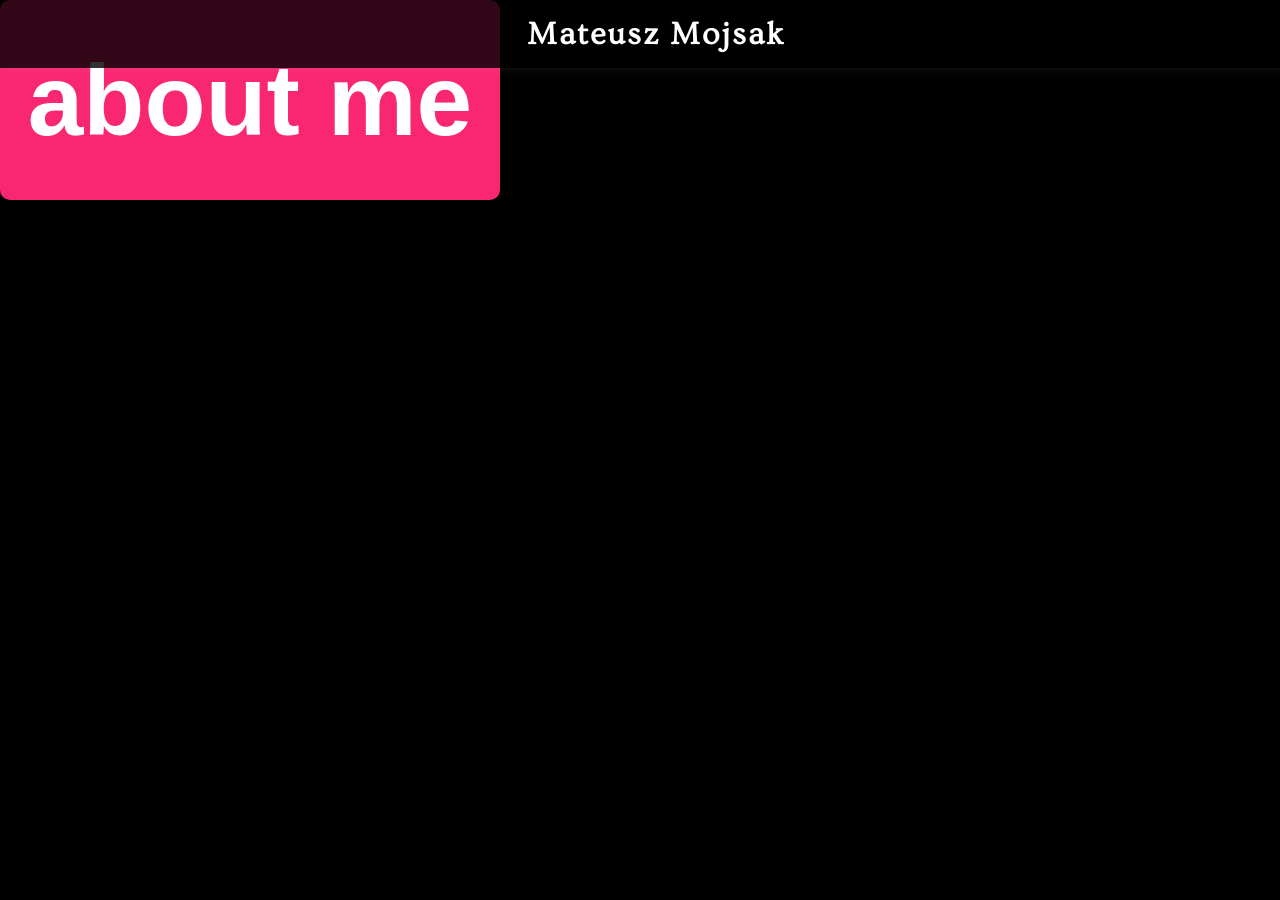
==== index.html @ e411eb3e "include dependencies" ====
<!DOCTYPE html>
<html lang="en">
<head>
  <meta charset="UTF-8" />
  <meta name="viewport" content="width=device-width, initial-scale=1.0" />
  <title>Mateusz Mojsak</title>

  <link rel="preconnect" href="https://fonts.googleapis.com">
  <link rel="preconnect" href="https://fonts.gstatic.com" crossorigin>
  <link href="https://fonts.googleapis.com/css2?family=Ovo&display=swap" rel="stylesheet">
 
  <link rel="stylesheet" href="css/style.css" />
</head>
<body>
  <header>
    <h1>Mateusz Mojsak</h1>
  </header>

  <main id="blocks-container">
    <!-- Blocks will be added here dynamically -->
  </main>

  <script src="js/matter.min.js"></script>
  <script src="js/main.js"></script>
</body>
</html>
---- css/style.css ----
/* === Global styles === */
html, body {
  margin: 0;
  padding: 0;
  height: 100%;
  background-color: #000000;
  color: #ffffff;
  font-family: 'Ovo', serif;
  overflow: hidden;
}

/* === Header === */
header {
  position: fixed;
  top: 0;
  width: 100%;
  background: rgba(0, 0, 0, 0.8);
  display: flex;
  justify-content: center;
  align-items: center;
  padding: 1rem;
  z-index: 10;
  box-shadow: 0 0 10px rgba(255,255,255,0.1);
}

h1 {
  margin: 0;
  font-weight: bold;
  font-size: 2rem;
  letter-spacing: 2px;
  color: #ffffff;
}

#blocks-container {
  position: relative;
  width: 100vw;
  height: 100vh;
  overflow: hidden;
}

/* === Falling Blocks === */
.block {
  position: absolute;
  display: flex;
  align-items: center;
  justify-content: center;
  font-size: 1.5rem;
  font-weight: bold;
  color: #ffffff;
  text-align: center;
  border-radius: 10px;
  cursor: pointer;
  transition: box-shadow 0.2s;
  user-select: none;
  transform-origin: center;
}

.block:hover {
  box-shadow: 0 0 20px rgba(255,255,255,0.3);
}
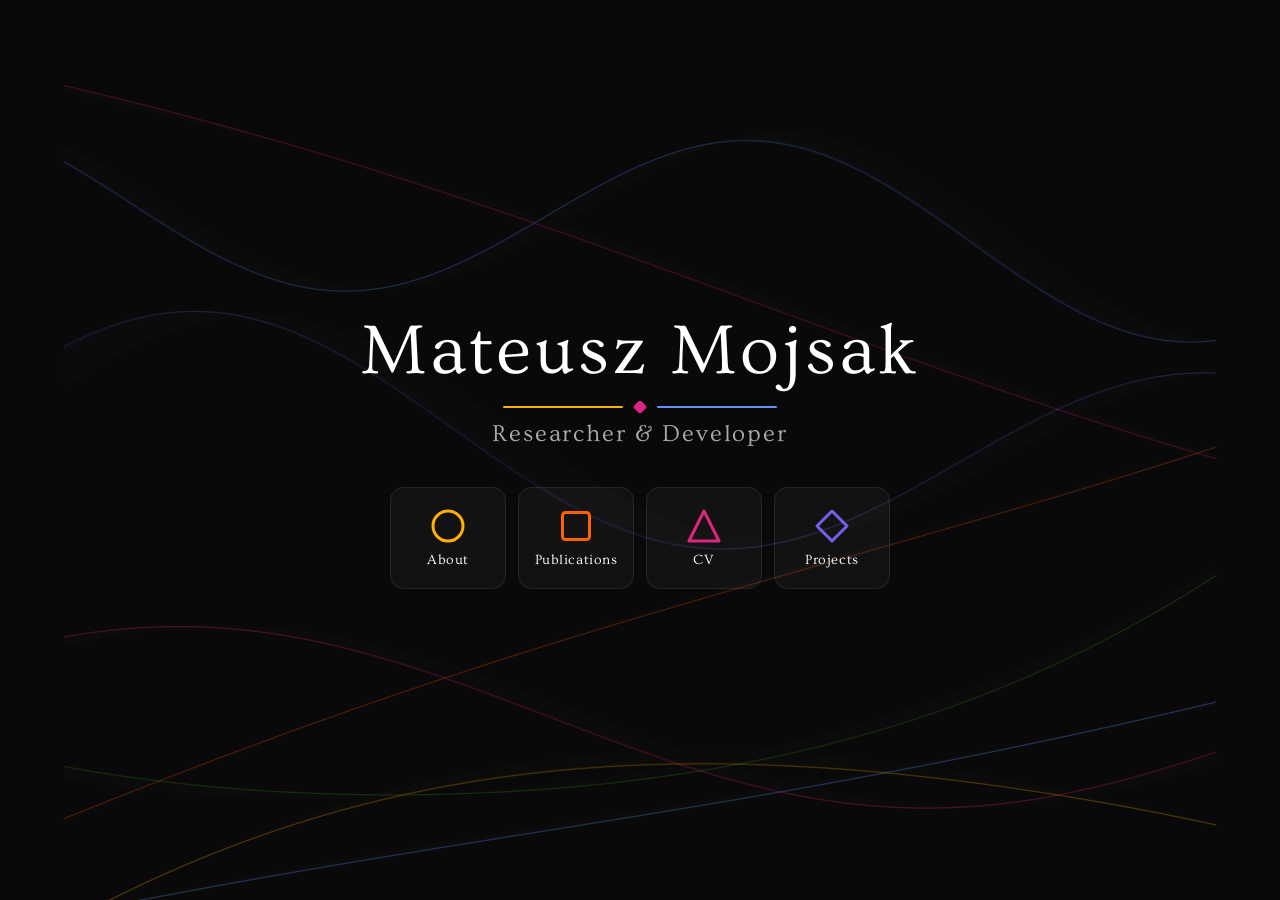
==== commit 4436e83b: "change main page" ====
--- a/index.html
+++ b/index.html
@@ -8,20 +8,54 @@
   <link rel="preconnect" href="https://fonts.googleapis.com">
   <link rel="preconnect" href="https://fonts.gstatic.com" crossorigin>
   <link href="https://fonts.googleapis.com/css2?family=Ovo&display=swap" rel="stylesheet">
- 
+
   <link rel="stylesheet" href="css/style.css" />
 </head>
 <body>
-  <header>
-    <h1>Mateusz Mojsak</h1>
-  </header>
+  <!-- Canvas for animated dispersion-curve background -->
+  <canvas id="bg-canvas" aria-hidden="true"></canvas>
 
-  <main id="blocks-container">
-    <!-- Blocks will be added here dynamically -->
+  <main class="hero">
+    <div class="hero-content">
+      <h1 class="name">Mateusz Mojsak</h1>
+
+      <div class="divider" role="presentation">
+        <span class="divider-line" style="--divider-color: #ffb000;"></span>
+        <span class="divider-diamond" style="--divider-color: #dc267f;"></span>
+        <span class="divider-line" style="--divider-color: #648fff;"></span>
+      </div>
+
+      <p class="tagline">Researcher & Developer</p>
+
+      <nav class="nav-grid" aria-label="Main navigation">
+        <a href="#" class="nav-card" style="--card-color: #ffb000;">
+          <svg class="nav-icon" viewBox="0 0 24 24" fill="none" stroke="currentColor" stroke-width="2" stroke-linecap="round" stroke-linejoin="round" aria-hidden="true">
+            <circle cx="12" cy="12" r="10"/>
+          </svg>
+          <span class="nav-label">About</span>
+        </a>
+        <a href="#" class="nav-card" style="--card-color: #fe6100;">
+          <svg class="nav-icon" viewBox="0 0 24 24" fill="none" stroke="currentColor" stroke-width="2" stroke-linecap="round" stroke-linejoin="round" aria-hidden="true">
+            <rect x="3" y="3" width="18" height="18" rx="2"/>
+          </svg>
+          <span class="nav-label">Publications</span>
+        </a>
+        <a href="#" class="nav-card" style="--card-color: #dc267f;">
+          <svg class="nav-icon" viewBox="0 0 24 24" fill="none" stroke="currentColor" stroke-width="2" stroke-linecap="round" stroke-linejoin="round" aria-hidden="true">
+            <polygon points="12,2 22,22 2,22"/>
+          </svg>
+          <span class="nav-label">CV</span>
+        </a>
+        <a href="#" class="nav-card" style="--card-color: #785ef0;">
+          <svg class="nav-icon" viewBox="0 0 24 24" fill="none" stroke="currentColor" stroke-width="2" stroke-linecap="round" stroke-linejoin="round" aria-hidden="true">
+            <polygon points="12,2 22,12 12,22 2,12"/>
+          </svg>
+          <span class="nav-label">Projects</span>
+        </a>
+      </nav>
+    </div>
   </main>
 
-  <script src="js/matter.min.js"></script>
   <script src="js/main.js"></script>
 </body>
-</html>
-
+</html>
--- a/css/style.css
+++ b/css/style.css
@@ -1,60 +1,198 @@
-/* === Global styles === */
-html, body {
+/* ================================================
+   Global Reset & Base
+   ================================================ */
+*,
+*::before,
+*::after {
+  box-sizing: border-box;
   margin: 0;
   padding: 0;
+}
+
+html, body {
   height: 100%;
-  background-color: #000000;
+  background: #0a0a0a;
   color: #ffffff;
   font-family: 'Ovo', serif;
   overflow: hidden;
+  -webkit-font-smoothing: antialiased;
+  -moz-osx-font-smoothing: grayscale;
 }
 
-/* === Header === */
-header {
+/* ================================================
+   Background Canvas (dispersion curves)
+   ================================================ */
+#bg-canvas {
   position: fixed;
-  top: 0;
+  inset: 0;
   width: 100%;
-  background: rgba(0, 0, 0, 0.8);
-  display: flex;
-  justify-content: center;
-  align-items: center;
-  padding: 1rem;
-  z-index: 10;
-  box-shadow: 0 0 10px rgba(255,255,255,0.1);
+  height: 100%;
+  display: block;
+  pointer-events: none;
+  z-index: 0;
 }
 
-h1 {
-  margin: 0;
-  font-weight: bold;
-  font-size: 2rem;
-  letter-spacing: 2px;
-  color: #ffffff;
+/* ================================================
+   Hero Layout
+   ================================================ */
+.hero {
+  position: relative;
+  z-index: 1;
+  display: flex;
+  align-items: center;
+  justify-content: center;
+  min-height: 100vh;
+  padding: 1.5rem;
 }
 
-#blocks-container {
+.hero-content {
+  text-align: center;
+  max-width: 640px;
+  width: 100%;
+}
+
+/* ================================================
+   Name (Title)
+   ================================================ */
+.name {
+  font-size: clamp(2rem, 6vw, 4.5rem);
+  font-weight: 400;
+  letter-spacing: 0.04em;
+  color: #ffffff;
+  line-height: 1.15;
+  margin-bottom: 0.5rem;
+}
+
+/* ================================================
+   Divider (coloured line + diamond)
+   ================================================ */
+.divider {
+  display: flex;
+  align-items: center;
+  justify-content: center;
+  gap: 0.75rem;
+  margin-bottom: 0.5rem;
+}
+
+.divider-line {
+  display: block;
+  width: clamp(40px, 10vw, 120px);
+  height: 2px;
+  background: var(--divider-color, #ffffff);
+  border-radius: 1px;
+}
+
+.divider-diamond {
+  display: block;
+  width: 10px;
+  height: 10px;
+  background: var(--divider-color, #ffffff);
+  transform: rotate(45deg);
+  border-radius: 2px;
+  flex-shrink: 0;
+}
+
+/* ================================================
+   Tagline
+   ================================================ */
+.tagline {
+  font-size: clamp(1rem, 2.5vw, 1.5rem);
+  color: rgba(255, 255, 255, 0.65);
+  letter-spacing: 0.08em;
+  margin-bottom: 2.5rem;
+}
+
+/* ================================================
+   Navigation Grid
+   ================================================ */
+.nav-grid {
+  display: grid;
+  grid-template-columns: repeat(4, 1fr);
+  gap: 0.75rem;
+  width: 100%;
+  max-width: 500px;
+  margin: 0 auto;
+}
+
+.nav-card {
+  display: flex;
+  flex-direction: column;
+  align-items: center;
+  justify-content: center;
+  gap: 0.5rem;
+  padding: 1.25rem 0.5rem;
+  border-radius: 14px;
+  background: rgba(255, 255, 255, 0.04);
+  border: 1px solid rgba(255, 255, 255, 0.08);
+  text-decoration: none;
+  color: #ffffff;
+  transition:
+    background 0.25s ease,
+    border-color 0.25s ease,
+    transform 0.2s ease,
+    box-shadow 0.25s ease;
+  cursor: pointer;
   position: relative;
-  width: 100vw;
-  height: 100vh;
   overflow: hidden;
 }
 
-/* === Falling Blocks === */
-.block {
+/* Hover glow accent matching card colour */
+.nav-card::before {
+  content: '';
   position: absolute;
-  display: flex;
-  align-items: center;
-  justify-content: center;
-  font-size: 1.5rem;
-  font-weight: bold;
-  color: #ffffff;
-  text-align: center;
-  border-radius: 10px;
-  cursor: pointer;
-  transition: box-shadow 0.2s;
-  user-select: none;
-  transform-origin: center;
+  inset: 0;
+  border-radius: 14px;
+  background: var(--card-color, #ffffff);
+  opacity: 0;
+  transition: opacity 0.3s ease;
 }
 
-.block:hover {
-  box-shadow: 0 0 20px rgba(255,255,255,0.3);
+.nav-card:hover::before {
+  opacity: 0.08;
+}
+
+.nav-card:hover {
+  border-color: var(--card-color, #ffffff);
+  transform: translateY(-4px);
+  box-shadow: 0 8px 32px rgba(0, 0, 0, 0.5);
+}
+
+.nav-card:active {
+  transform: translateY(-1px);
+}
+
+.nav-icon {
+  width: clamp(28px, 5vw, 36px);
+  height: clamp(28px, 5vw, 36px);
+  color: var(--card-color, #ffffff);
+  position: relative;
+  z-index: 1;
+}
+
+.nav-label {
+  font-family: 'Ovo', serif;
+  font-size: clamp(0.7rem, 1.6vw, 0.9rem);
+  letter-spacing: 0.04em;
+  position: relative;
+  z-index: 1;
+  white-space: nowrap;
+}
+
+/* ================================================
+   Responsive: Tablet & Small Screens
+   ================================================ */
+@media (max-width: 480px) {
+  .nav-grid {
+    grid-template-columns: repeat(2, 1fr);
+    max-width: 320px;
+    gap: 0.6rem;
+  }
+
+  .nav-card {
+    padding: 1rem 0.5rem;
+  }
+
+  .hero {
+    padding: 1rem;
+  }
 }
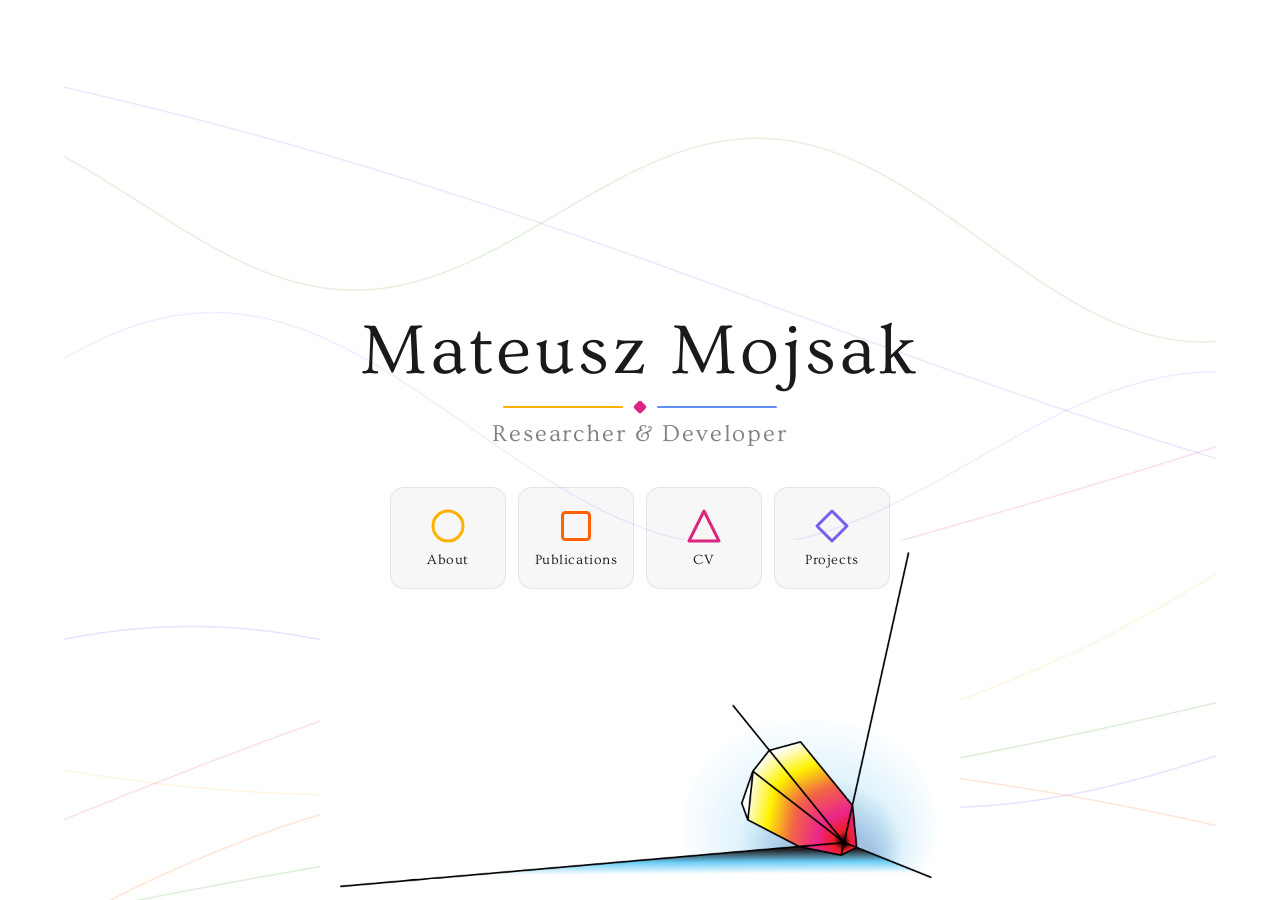
==== commit 54247cfa: "add crystal" ====
--- a/index.html
+++ b/index.html
@@ -14,6 +14,9 @@
 <body>
   <!-- Canvas for animated dispersion-curve background -->
   <canvas id="bg-canvas" aria-hidden="true"></canvas>
+
+  <!-- Crystal illustration at the bottom -->
+  <img src="img/crystal.png" alt="" aria-hidden="true" class="bg-crystal" />
 
   <main class="hero">
     <div class="hero-content">
--- a/css/style.css
+++ b/css/style.css
@@ -11,8 +11,8 @@
 
 html, body {
   height: 100%;
-  background: #0a0a0a;
-  color: #ffffff;
+  background: #ffffff;
+  color: #1a1a1a;
   font-family: 'Ovo', serif;
   overflow: hidden;
   -webkit-font-smoothing: antialiased;
@@ -33,11 +33,29 @@
 }
 
 /* ================================================
+   Crystal illustration (full-width, bottom)
+   ================================================ */
+.bg-crystal {
+  position: fixed;
+  bottom: 0;
+  left: 0;
+  width: 100%;
+  height: auto;
+  display: block;
+  pointer-events: none;
+  z-index: 1;
+  object-fit: contain;
+  object-position: bottom center;
+  /* Ensure it doesn't stretch taller than ~40% of viewport on large screens */
+  max-height: 40vh;
+}
+
+/* ================================================
    Hero Layout
    ================================================ */
 .hero {
   position: relative;
-  z-index: 1;
+  z-index: 2;
   display: flex;
   align-items: center;
   justify-content: center;
@@ -58,7 +76,7 @@
   font-size: clamp(2rem, 6vw, 4.5rem);
   font-weight: 400;
   letter-spacing: 0.04em;
-  color: #ffffff;
+  color: #1a1a1a;
   line-height: 1.15;
   margin-bottom: 0.5rem;
 }
@@ -78,7 +96,7 @@
   display: block;
   width: clamp(40px, 10vw, 120px);
   height: 2px;
-  background: var(--divider-color, #ffffff);
+  background: var(--divider-color, #1a1a1a);
   border-radius: 1px;
 }
 
@@ -86,7 +104,7 @@
   display: block;
   width: 10px;
   height: 10px;
-  background: var(--divider-color, #ffffff);
+  background: var(--divider-color, #1a1a1a);
   transform: rotate(45deg);
   border-radius: 2px;
   flex-shrink: 0;
@@ -97,7 +115,7 @@
    ================================================ */
 .tagline {
   font-size: clamp(1rem, 2.5vw, 1.5rem);
-  color: rgba(255, 255, 255, 0.65);
+  color: rgba(26, 26, 26, 0.55);
   letter-spacing: 0.08em;
   margin-bottom: 2.5rem;
 }
@@ -122,10 +140,10 @@
   gap: 0.5rem;
   padding: 1.25rem 0.5rem;
   border-radius: 14px;
-  background: rgba(255, 255, 255, 0.04);
-  border: 1px solid rgba(255, 255, 255, 0.08);
+  background: rgba(0, 0, 0, 0.03);
+  border: 1px solid rgba(0, 0, 0, 0.08);
   text-decoration: none;
-  color: #ffffff;
+  color: #1a1a1a;
   transition:
     background 0.25s ease,
     border-color 0.25s ease,
@@ -142,7 +160,7 @@
   position: absolute;
   inset: 0;
   border-radius: 14px;
-  background: var(--card-color, #ffffff);
+  background: var(--card-color, #1a1a1a);
   opacity: 0;
   transition: opacity 0.3s ease;
 }
@@ -152,9 +170,9 @@
 }
 
 .nav-card:hover {
-  border-color: var(--card-color, #ffffff);
+  border-color: var(--card-color, #1a1a1a);
   transform: translateY(-4px);
-  box-shadow: 0 8px 32px rgba(0, 0, 0, 0.5);
+  box-shadow: 0 8px 32px rgba(0, 0, 0, 0.08);
 }
 
 .nav-card:active {
@@ -164,7 +182,7 @@
 .nav-icon {
   width: clamp(28px, 5vw, 36px);
   height: clamp(28px, 5vw, 36px);
-  color: var(--card-color, #ffffff);
+  color: var(--card-color, #1a1a1a);
   position: relative;
   z-index: 1;
 }
@@ -195,4 +213,9 @@
   .hero {
     padding: 1rem;
   }
+
+  /* On small screens let the crystal take a bit more height */
+  .bg-crystal {
+    max-height: 30vh;
+  }
 }
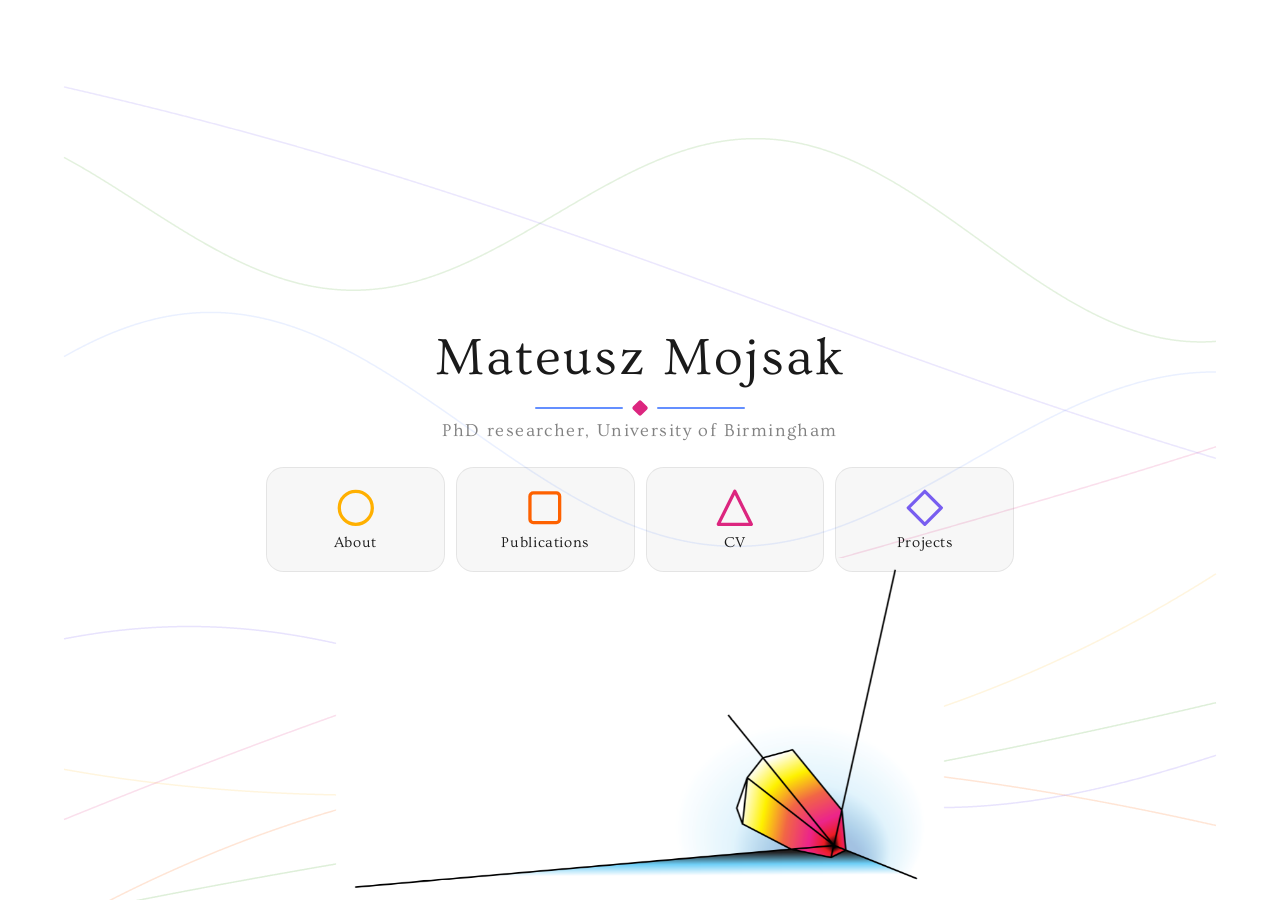
==== commit e9d22547: "fix sizing" ====
--- a/index.html
+++ b/index.html
@@ -23,12 +23,12 @@
       <h1 class="name">Mateusz Mojsak</h1>
 
       <div class="divider" role="presentation">
-        <span class="divider-line" style="--divider-color: #ffb000;"></span>
+        <span class="divider-line" style="--divider-color: #648fff;"></span>
         <span class="divider-diamond" style="--divider-color: #dc267f;"></span>
         <span class="divider-line" style="--divider-color: #648fff;"></span>
       </div>
 
-      <p class="tagline">Researcher & Developer</p>
+      <p class="tagline">PhD researcher, University of Birmingham</p>
 
       <nav class="nav-grid" aria-label="Main navigation">
         <a href="#" class="nav-card" style="--card-color: #ffb000;">
--- a/css/style.css
+++ b/css/style.css
@@ -46,8 +46,7 @@
   z-index: 1;
   object-fit: contain;
   object-position: bottom center;
-  /* Ensure it doesn't stretch taller than ~40% of viewport on large screens */
-  max-height: 40vh;
+  max-height: 38vh;
 }
 
 /* ================================================
@@ -60,25 +59,31 @@
   align-items: center;
   justify-content: center;
   min-height: 100vh;
-  padding: 1.5rem;
-}
-
+  padding: 5vh 1.5rem;
+}
+
+/*
+   Single scaling anchor for all hero content.
+   Everything inside uses em/rem relative to this,
+   so all elements keep consistent proportions.
+*/
 .hero-content {
   text-align: center;
-  max-width: 640px;
-  width: 100%;
+  width: 100%;
+  max-width: 38em;            /* caps width proportional to font size */
+  font-size: clamp(13px, 2.0vw, 22px);
 }
 
 /* ================================================
    Name (Title)
    ================================================ */
 .name {
-  font-size: clamp(2rem, 6vw, 4.5rem);
+  font-size: 2.4em;
   font-weight: 400;
   letter-spacing: 0.04em;
   color: #1a1a1a;
   line-height: 1.15;
-  margin-bottom: 0.5rem;
+  margin-bottom: 0.25em;
 }
 
 /* ================================================
@@ -88,22 +93,22 @@
   display: flex;
   align-items: center;
   justify-content: center;
-  gap: 0.75rem;
-  margin-bottom: 0.5rem;
+  gap: 0.5em;
+  margin-bottom: 0.3em;
 }
 
 .divider-line {
   display: block;
-  width: clamp(40px, 10vw, 120px);
-  height: 2px;
+  width: 4em;
+  height: 0.125em;
   background: var(--divider-color, #1a1a1a);
   border-radius: 1px;
 }
 
 .divider-diamond {
   display: block;
-  width: 10px;
-  height: 10px;
+  width: 0.55em;
+  height: 0.55em;
   background: var(--divider-color, #1a1a1a);
   transform: rotate(45deg);
   border-radius: 2px;
@@ -114,10 +119,10 @@
    Tagline
    ================================================ */
 .tagline {
-  font-size: clamp(1rem, 2.5vw, 1.5rem);
+  font-size: 0.8em;
   color: rgba(26, 26, 26, 0.55);
   letter-spacing: 0.08em;
-  margin-bottom: 2.5rem;
+  margin-bottom: 1.5em;
 }
 
 /* ================================================
@@ -126,9 +131,9 @@
 .nav-grid {
   display: grid;
   grid-template-columns: repeat(4, 1fr);
-  gap: 0.75rem;
-  width: 100%;
-  max-width: 500px;
+  gap: 0.5em;
+  width: 100%;
+  max-width: 34em;
   margin: 0 auto;
 }
 
@@ -137,9 +142,9 @@
   flex-direction: column;
   align-items: center;
   justify-content: center;
-  gap: 0.5rem;
-  padding: 1.25rem 0.5rem;
-  border-radius: 14px;
+  gap: 0.3em;
+  padding: 0.9em 0.3em;
+  border-radius: 0.8em;
   background: rgba(0, 0, 0, 0.03);
   border: 1px solid rgba(0, 0, 0, 0.08);
   text-decoration: none;
@@ -159,7 +164,7 @@
   content: '';
   position: absolute;
   inset: 0;
-  border-radius: 14px;
+  border-radius: 0.8em;
   background: var(--card-color, #1a1a1a);
   opacity: 0;
   transition: opacity 0.3s ease;
@@ -171,17 +176,17 @@
 
 .nav-card:hover {
   border-color: var(--card-color, #1a1a1a);
-  transform: translateY(-4px);
-  box-shadow: 0 8px 32px rgba(0, 0, 0, 0.08);
+  transform: translateY(-0.2em);
+  box-shadow: 0 0.4em 1.6em rgba(0, 0, 0, 0.08);
 }
 
 .nav-card:active {
-  transform: translateY(-1px);
+  transform: translateY(-0.05em);
 }
 
 .nav-icon {
-  width: clamp(28px, 5vw, 36px);
-  height: clamp(28px, 5vw, 36px);
+  width: 1.8em;
+  height: 1.8em;
   color: var(--card-color, #1a1a1a);
   position: relative;
   z-index: 1;
@@ -189,7 +194,7 @@
 
 .nav-label {
   font-family: 'Ovo', serif;
-  font-size: clamp(0.7rem, 1.6vw, 0.9rem);
+  font-size: 0.7em;
   letter-spacing: 0.04em;
   position: relative;
   z-index: 1;
@@ -197,25 +202,20 @@
 }
 
 /* ================================================
-   Responsive: Tablet & Small Screens
-   ================================================ */
-@media (max-width: 480px) {
+   Responsive: Small Screens
+   ================================================ */
+@media (max-width: 500px) {
+  .hero-content {
+    font-size: clamp(12px, 3.5vw, 16px);
+  }
+
   .nav-grid {
     grid-template-columns: repeat(2, 1fr);
-    max-width: 320px;
-    gap: 0.6rem;
+    max-width: 18em;
+    gap: 0.4em;
   }
 
-  .nav-card {
-    padding: 1rem 0.5rem;
-  }
-
   .hero {
-    padding: 1rem;
-  }
-
-  /* On small screens let the crystal take a bit more height */
-  .bg-crystal {
-    max-height: 30vh;
+    padding: 4vh 1rem;
   }
 }
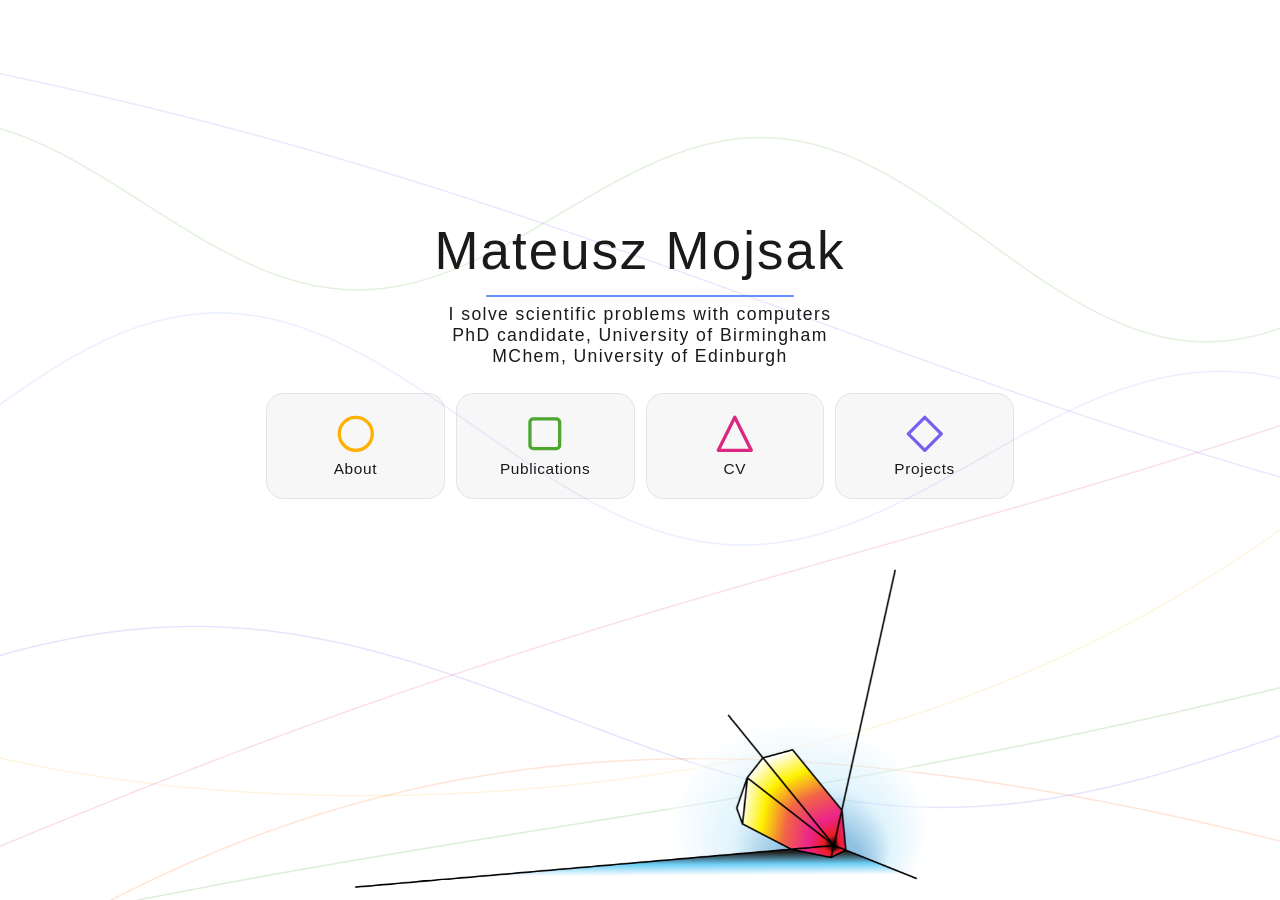
==== commit 7424ff6b: "font" ====
--- a/index.html
+++ b/index.html
@@ -7,8 +7,9 @@
 
   <link rel="preconnect" href="https://fonts.googleapis.com">
   <link rel="preconnect" href="https://fonts.gstatic.com" crossorigin>
-  <link href="https://fonts.googleapis.com/css2?family=Ovo&display=swap" rel="stylesheet">
-
+  <!-- <link href="https://fonts.googleapis.com/css2?family=Ovo&display=swap" rel="stylesheet"> -->
+  <link href="https://fonts.googleapis.com/css2?family=Google+Sans:ital,opsz,wght@0,17..18,400..700;1,17..18,400..700&family=Nunito:ital,wght@0,200..1000;1,200..1000&family=Ovo&family=Playfair+Display:ital,wght@0,400..900;1,400..900&family=Tenor+Sans&family=Tinos:ital,wght@0,400;0,700;1,400;1,700&family=Yuyu&display=swap" rel="stylesheet">
+  
   <link rel="stylesheet" href="css/style.css" />
 </head>
 <body>
@@ -23,38 +24,38 @@
       <h1 class="name">Mateusz Mojsak</h1>
 
       <div class="divider" role="presentation">
-        <span class="divider-line" style="--divider-color: #648fff;"></span>
-        <span class="divider-diamond" style="--divider-color: #dc267f;"></span>
+        <!-- <span class="divider-line" style="--divider-color: #648fff;"></span>
+        <span class="divider-diamond" style="--divider-color: #dc267f;"></span> -->
         <span class="divider-line" style="--divider-color: #648fff;"></span>
       </div>
 
-      <p class="tagline">PhD researcher, University of Birmingham</p>
+      <p class="tagline">I solve scientific problems with computers<br>PhD candidate, University of Birmingham<br>MChem, University of Edinburgh</p>
 
       <nav class="nav-grid" aria-label="Main navigation">
-        <a href="#" class="nav-card" style="--card-color: #ffb000;">
+        <button class="nav-card" style="--card-color: #ffb000;">
           <svg class="nav-icon" viewBox="0 0 24 24" fill="none" stroke="currentColor" stroke-width="2" stroke-linecap="round" stroke-linejoin="round" aria-hidden="true">
             <circle cx="12" cy="12" r="10"/>
           </svg>
           <span class="nav-label">About</span>
-        </a>
-        <a href="#" class="nav-card" style="--card-color: #fe6100;">
+        </button>
+        <button class="nav-card" style="--card-color: #4ca730;">
           <svg class="nav-icon" viewBox="0 0 24 24" fill="none" stroke="currentColor" stroke-width="2" stroke-linecap="round" stroke-linejoin="round" aria-hidden="true">
             <rect x="3" y="3" width="18" height="18" rx="2"/>
           </svg>
           <span class="nav-label">Publications</span>
-        </a>
-        <a href="#" class="nav-card" style="--card-color: #dc267f;">
+        </button>
+        <button class="nav-card" style="--card-color: #dc267f;">
           <svg class="nav-icon" viewBox="0 0 24 24" fill="none" stroke="currentColor" stroke-width="2" stroke-linecap="round" stroke-linejoin="round" aria-hidden="true">
             <polygon points="12,2 22,22 2,22"/>
           </svg>
           <span class="nav-label">CV</span>
-        </a>
-        <a href="#" class="nav-card" style="--card-color: #785ef0;">
+        </button>
+        <button class="nav-card" style="--card-color: #785ef0;">
           <svg class="nav-icon" viewBox="0 0 24 24" fill="none" stroke="currentColor" stroke-width="2" stroke-linecap="round" stroke-linejoin="round" aria-hidden="true">
             <polygon points="12,2 22,12 12,22 2,12"/>
           </svg>
           <span class="nav-label">Projects</span>
-        </a>
+        </button>
       </nav>
     </div>
   </main>
--- a/css/style.css
+++ b/css/style.css
@@ -13,7 +13,7 @@
   height: 100%;
   background: #ffffff;
   color: #1a1a1a;
-  font-family: 'Ovo', serif;
+  font-family: "Yuyu", sans-serif;
   overflow: hidden;
   -webkit-font-smoothing: antialiased;
   -moz-osx-font-smoothing: grayscale;
@@ -72,6 +72,7 @@
   width: 100%;
   max-width: 38em;            /* caps width proportional to font size */
   font-size: clamp(13px, 2.0vw, 22px);
+  margin-top: -20.00vh;
 }
 
 /* ================================================
@@ -99,7 +100,7 @@
 
 .divider-line {
   display: block;
-  width: 4em;
+  width: 14em;
   height: 0.125em;
   background: var(--divider-color, #1a1a1a);
   border-radius: 1px;
@@ -120,7 +121,7 @@
    ================================================ */
 .tagline {
   font-size: 0.8em;
-  color: rgba(26, 26, 26, 0.55);
+  color: var(--tagline-color, #1a1a1a);
   letter-spacing: 0.08em;
   margin-bottom: 1.5em;
 }
@@ -147,8 +148,11 @@
   border-radius: 0.8em;
   background: rgba(0, 0, 0, 0.03);
   border: 1px solid rgba(0, 0, 0, 0.08);
-  text-decoration: none;
   color: #1a1a1a;
+  /* font-family: 'Ovo', serif; */
+  font-family: "Yuyu", sans-serif;
+  font-size: inherit;
+  line-height: inherit;
   transition:
     background 0.25s ease,
     border-color 0.25s ease,
@@ -193,7 +197,7 @@
 }
 
 .nav-label {
-  font-family: 'Ovo', serif;
+  font-family: "Yuyu", sans-serif;
   font-size: 0.7em;
   letter-spacing: 0.04em;
   position: relative;
@@ -207,6 +211,7 @@
 @media (max-width: 500px) {
   .hero-content {
     font-size: clamp(12px, 3.5vw, 16px);
+    margin-top: -16.66vh;
   }
 
   .nav-grid {
@@ -216,6 +221,9 @@
   }
 
   .hero {
-    padding: 4vh 1rem;
+    padding-top: 10vh;
+    padding-left: 1rem;
+    padding-right: 1rem;
+    padding-bottom: 4vh;
   }
-}+}
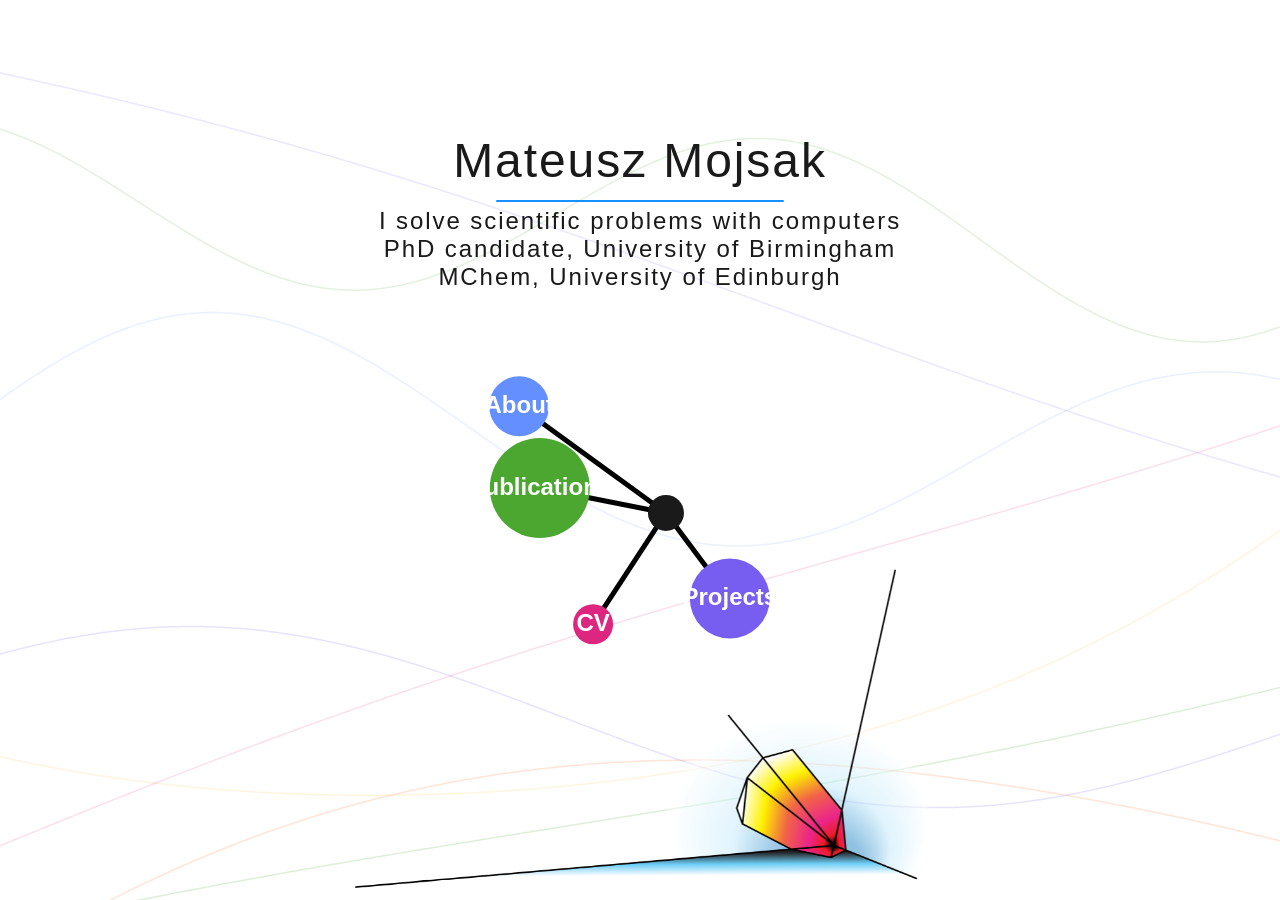
==== commit 87c04f9e: "graph" ====
--- a/index.html
+++ b/index.html
@@ -26,40 +26,41 @@
       <div class="divider" role="presentation">
         <!-- <span class="divider-line" style="--divider-color: #648fff;"></span>
         <span class="divider-diamond" style="--divider-color: #dc267f;"></span> -->
-        <span class="divider-line" style="--divider-color: #648fff;"></span>
+        <span class="divider-line" style="--divider-color: #1A8FFF;"></span>
       </div>
 
       <p class="tagline">I solve scientific problems with computers<br>PhD candidate, University of Birmingham<br>MChem, University of Edinburgh</p>
 
       <nav class="nav-grid" aria-label="Main navigation">
-        <button class="nav-card" style="--card-color: #ffb000;">
+        <a href="about.html" class="nav-card" style="--card-color: #648fff;">
           <svg class="nav-icon" viewBox="0 0 24 24" fill="none" stroke="currentColor" stroke-width="2" stroke-linecap="round" stroke-linejoin="round" aria-hidden="true">
             <circle cx="12" cy="12" r="10"/>
           </svg>
           <span class="nav-label">About</span>
-        </button>
-        <button class="nav-card" style="--card-color: #4ca730;">
+        </a>
+        <a href="publications.html" class="nav-card" style="--card-color: #4ca730;">
           <svg class="nav-icon" viewBox="0 0 24 24" fill="none" stroke="currentColor" stroke-width="2" stroke-linecap="round" stroke-linejoin="round" aria-hidden="true">
             <rect x="3" y="3" width="18" height="18" rx="2"/>
           </svg>
           <span class="nav-label">Publications</span>
-        </button>
-        <button class="nav-card" style="--card-color: #dc267f;">
+        </a>
+        <a href="cv.html" class="nav-card" style="--card-color: #dc267f;">
           <svg class="nav-icon" viewBox="0 0 24 24" fill="none" stroke="currentColor" stroke-width="2" stroke-linecap="round" stroke-linejoin="round" aria-hidden="true">
             <polygon points="12,2 22,22 2,22"/>
           </svg>
           <span class="nav-label">CV</span>
-        </button>
-        <button class="nav-card" style="--card-color: #785ef0;">
+        </a>
+        <a href="projects.html" class="nav-card" style="--card-color: #785ef0;">
           <svg class="nav-icon" viewBox="0 0 24 24" fill="none" stroke="currentColor" stroke-width="2" stroke-linecap="round" stroke-linejoin="round" aria-hidden="true">
             <polygon points="12,2 22,12 12,22 2,12"/>
           </svg>
           <span class="nav-label">Projects</span>
-        </button>
+        </a>
       </nav>
     </div>
   </main>
 
   <script src="js/main.js"></script>
+  <script src="js/graph.js"></script>
 </body>
 </html>
--- a/css/style.css
+++ b/css/style.css
@@ -13,10 +13,84 @@
   height: 100%;
   background: #ffffff;
   color: #1a1a1a;
-  font-family: "Yuyu", sans-serif;
-  overflow: hidden;
+  font-family: Calibri, "Segoe UI", Arial, sans-serif;
   -webkit-font-smoothing: antialiased;
   -moz-osx-font-smoothing: grayscale;
+}
+
+/* Sub-page layout */
+body.sub-page {
+  overflow: hidden;
+}
+
+body.sub-page .page-content {
+  height: 100vh;
+  overflow-y: auto;
+  overflow-x: hidden;
+  position: relative;
+  z-index: 2;
+  padding: 9rem 1.5rem 2rem;
+  scroll-behavior: smooth;
+}
+
+/* ================================================
+   Fixed Header for Sub-Pages
+   ================================================ */
+.page-header {
+  position: fixed;
+  top: 0;
+  left: 0;
+  right: 0;
+  z-index: 100;
+  padding: 1.5rem;
+  background: linear-gradient(to bottom, #ffffff 0%, #ffffff 70%, transparent 100%);
+  pointer-events: none;
+}
+
+.page-header-inner {
+  max-width: 38em;
+  margin: 0 auto;
+  display: flex;
+  flex-direction: column;
+  align-items: center;
+  gap: 0.5rem;
+  pointer-events: auto;
+}
+
+.page-header .name {
+  font-family: "Yuyu", sans-serif;
+  font-size: 3em;
+  font-weight: 400;
+  letter-spacing: 0.04em;
+  color: #1a1a1a;
+  line-height: 1.15;
+  margin-bottom: 0;
+}
+
+.page-header .divider {
+  display: flex;
+  align-items: center;
+  justify-content: center;
+  gap: 0.5em;
+  margin-bottom: 0;
+}
+
+.page-header .divider-line {
+  display: block;
+  width: 18em;
+  height: 0.125em;
+  background: var(--divider-color, #1a1a1a);
+  border-radius: 1px;
+}
+
+.page-header .nav-grid {
+  display: flex;
+  flex-wrap: wrap;
+  justify-content: center;
+  gap: 0.3em 1.5em;
+  width: 100%;
+  max-width: 38em;
+  margin: 0 auto;
 }
 
 /* ================================================
@@ -52,14 +126,27 @@
 /* ================================================
    Hero Layout
    ================================================ */
+/* ================================================
+   Hero Layout (Homepage - centered)
+   ================================================ */
 .hero {
   position: relative;
   z-index: 2;
   display: flex;
+  flex-direction: column;
   align-items: center;
   justify-content: center;
   min-height: 100vh;
   padding: 5vh 1.5rem;
+  overflow: hidden; /* Prevent content from extending outside */
+}
+
+/* Sub-page hero wrapper - keep visible for content */
+.sub-page .hero {
+  display: flex;
+  align-items: flex-start;
+  min-height: auto;
+  padding: 0;
 }
 
 /*
@@ -71,15 +158,29 @@
   text-align: center;
   width: 100%;
   max-width: 38em;            /* caps width proportional to font size */
-  font-size: clamp(13px, 2.0vw, 22px);
-  margin-top: -20.00vh;
+  font-size: 16px;
+  margin-top: 0;
+  padding-top: 5vh;
+  padding-bottom: 5vh;
+}
+
+/* Sub-page hero content adjustments */
+.sub-page .hero-content {
+  margin-top: 0;
+  padding-top: 1rem;
+}
+
+/* Graph canvas - explicit size set by JS, just center it */
+#graph-canvas {
+  display: block;
 }
 
 /* ================================================
    Name (Title)
    ================================================ */
 .name {
-  font-size: 2.4em;
+  font-family: "Yuyu", sans-serif;
+  font-size: 3em;
   font-weight: 400;
   letter-spacing: 0.04em;
   color: #1a1a1a;
@@ -100,7 +201,7 @@
 
 .divider-line {
   display: block;
-  width: 14em;
+  width: 18em;
   height: 0.125em;
   background: var(--divider-color, #1a1a1a);
   border-radius: 1px;
@@ -120,16 +221,73 @@
    Tagline
    ================================================ */
 .tagline {
-  font-size: 0.8em;
+  font-family: "Yuyu", sans-serif;
+  font-size: 1.5em;
   color: var(--tagline-color, #1a1a1a);
   letter-spacing: 0.08em;
   margin-bottom: 1.5em;
 }
 
 /* ================================================
-   Navigation Grid
-   ================================================ */
-.nav-grid {
+   Content Sections
+   ================================================ */
+.content-section {
+  width: 100%;
+  max-width: 38em;
+  margin: 0 auto 1.5em;
+  text-align: center;
+}
+
+/* ================================================
+   Projects List
+   ================================================ */
+.projects-list {
+  display: flex;
+  flex-direction: column;
+  gap: 1.5em;
+  text-align: left;
+}
+
+.project-card {
+  background: rgba(0, 0, 0, 0.02);
+  border: 0.15em solid var(--card-color, #1a1a1a);
+  padding: 1.2em;
+  transition: background 0.25s ease, box-shadow 0.25s ease;
+}
+
+.project-card:hover {
+  background: rgba(0, 0, 0, 0.03);
+  box-shadow: 0 0.2em 0.8em rgba(0, 0, 0, 0.06);
+}
+
+.project-title {
+  font-size: 1.3em;
+  font-weight: 400;
+  letter-spacing: 0.02em;
+  color: #1a1a1a;
+  margin-bottom: 0.3em;
+  line-height: 1.2;
+}
+
+.project-meta {
+  font-size: 0.75em;
+  color: #666;
+  letter-spacing: 0.04em;
+  margin-bottom: 0.6em;
+  font-style: italic;
+}
+
+.project-description {
+  font-size: 0.85em;
+  color: #1a1a1a;
+  line-height: 1.5;
+  margin: 0;
+}
+
+/* ================================================
+   Navigation Grid (Homepage)
+   ================================================ */
+.hero .nav-grid {
   display: grid;
   grid-template-columns: repeat(4, 1fr);
   gap: 0.5em;
@@ -138,7 +296,7 @@
   margin: 0 auto;
 }
 
-.nav-card {
+.hero .nav-card {
   display: flex;
   flex-direction: column;
   align-items: center;
@@ -206,15 +364,106 @@
 }
 
 /* ================================================
+   Highlight Text
+   ================================================ */
+.highlight {
+  color: #4ca730;
+  font-weight: 600;
+}
+
+/* ================================================
+   Publications List
+   ================================================ */
+.publication-list {
+  text-align: left;
+  padding-left: 1.5em;
+}
+
+.publication-list li {
+  margin-bottom: 1em;
+  line-height: 1.6;
+}
+
+.publication-list a {
+  color: #1a1a1a;
+  text-decoration: none;
+  border-bottom: 1px solid #1a1a1a;
+  transition: opacity 0.25s ease;
+}
+
+.publication-list a:hover {
+  opacity: 0.7;
+}
+
+/* ================================================
+   Text Navigation for Header
+   ================================================ */
+.page-header .nav-link {
+  font-family: "Yuyu", sans-serif;
+  font-size: 1.5em;
+  letter-spacing: 0.04em;
+  color: #1a1a1a;
+  text-decoration: none;
+  padding: 0.2em 0;
+  position: relative;
+  transition: color 0.25s ease;
+  background: none;
+  border: none;
+  cursor: pointer;
+}
+
+.page-header .nav-link::after {
+  content: '';
+  position: absolute;
+  bottom: 0;
+  left: 0;
+  right: 0;
+  height: 0.08em;
+  background: var(--card-color, #1a1a1a);
+  transform: scaleX(0);
+  transition: transform 0.25s ease;
+}
+
+.page-header .nav-link:hover::after,
+.page-header .nav-link.active::after {
+  transform: scaleX(1);
+}
+
+.page-header .nav-link:hover,
+.page-header .nav-link.active {
+  color: var(--card-color, #1a1a1a);
+}
+
+/* ================================================
    Responsive: Small Screens
    ================================================ */
 @media (max-width: 500px) {
   .hero-content {
-    font-size: clamp(12px, 3.5vw, 16px);
-    margin-top: -16.66vh;
-  }
-
-  .nav-grid {
+    font-size: 14px;
+    margin-top: 0;
+  }
+
+  .projects-list {
+    gap: 1em;
+  }
+
+  .project-card {
+    padding: 1em;
+  }
+
+  .project-title {
+    font-size: 1.15em;
+  }
+
+  .project-meta {
+    font-size: 0.7em;
+  }
+
+  .project-description {
+    font-size: 0.8em;
+  }
+
+  .hero .nav-grid {
     grid-template-columns: repeat(2, 1fr);
     max-width: 18em;
     gap: 0.4em;
@@ -226,4 +475,26 @@
     padding-right: 1rem;
     padding-bottom: 4vh;
   }
-}
+
+  /* Sub-page responsive */
+  .page-header .nav-grid {
+    gap: 0.5em 1em;
+  }
+
+  .page-header {
+    padding: 1rem;
+  }
+
+  .page-header .name {
+    font-family: "Yuyu", sans-serif;
+    font-size: 1.6em;
+  }
+
+  .page-header .divider-line {
+    width: 18em;
+  }
+
+  body.sub-page .page-content {
+    padding: 9rem 1rem 2rem;
+  }
+}
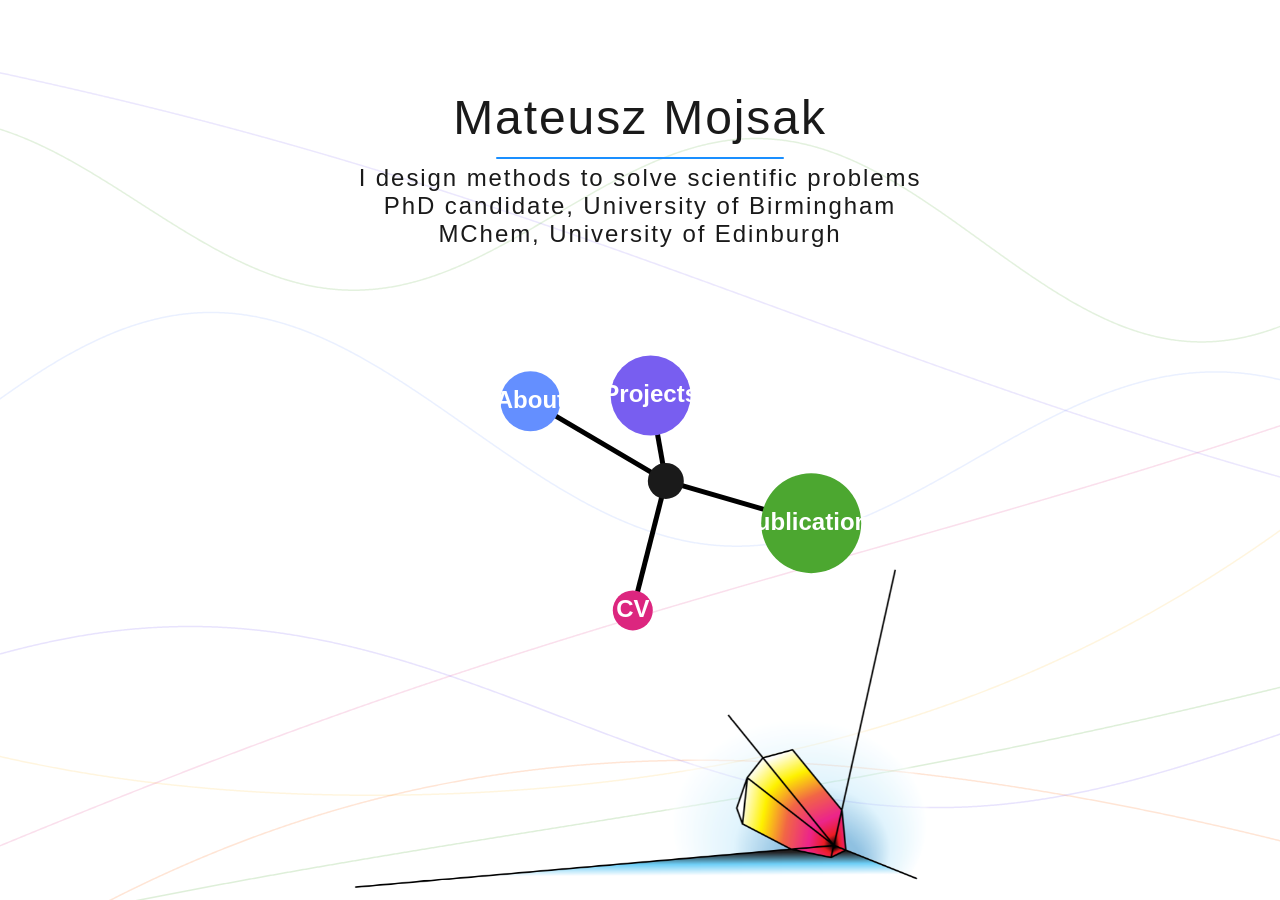
==== commit 128d1c69: "fix graph positioning" ====
--- a/index.html
+++ b/index.html
@@ -29,7 +29,7 @@
         <span class="divider-line" style="--divider-color: #1A8FFF;"></span>
       </div>
 
-      <p class="tagline">I solve scientific problems with computers<br>PhD candidate, University of Birmingham<br>MChem, University of Edinburgh</p>
+      <p class="tagline">I design methods to solve scientific problems<br>PhD candidate, University of Birmingham<br>MChem, University of Edinburgh</p>
 
       <nav class="nav-grid" aria-label="Main navigation">
         <a href="about.html" class="nav-card" style="--card-color: #648fff;">
--- a/css/style.css
+++ b/css/style.css
@@ -135,10 +135,9 @@
   display: flex;
   flex-direction: column;
   align-items: center;
-  justify-content: center;
   min-height: 100vh;
-  padding: 5vh 1.5rem;
-  overflow: hidden; /* Prevent content from extending outside */
+  padding: 8vh 1.5rem 0;
+  justify-content: flex-start;
 }
 
 /* Sub-page hero wrapper - keep visible for content */
@@ -160,8 +159,8 @@
   max-width: 38em;            /* caps width proportional to font size */
   font-size: 16px;
   margin-top: 0;
-  padding-top: 5vh;
-  padding-bottom: 5vh;
+  padding-top: 2vh;
+  padding-bottom: 2vh;
 }
 
 /* Sub-page hero content adjustments */
@@ -170,7 +169,7 @@
   padding-top: 1rem;
 }
 
-/* Graph canvas - explicit size set by JS, just center it */
+/* Graph canvas - fixed position, centered in viewport, size set by JS */
 #graph-canvas {
   display: block;
 }
@@ -473,7 +472,7 @@
     padding-top: 10vh;
     padding-left: 1rem;
     padding-right: 1rem;
-    padding-bottom: 4vh;
+    padding-bottom: 0;
   }
 
   /* Sub-page responsive */
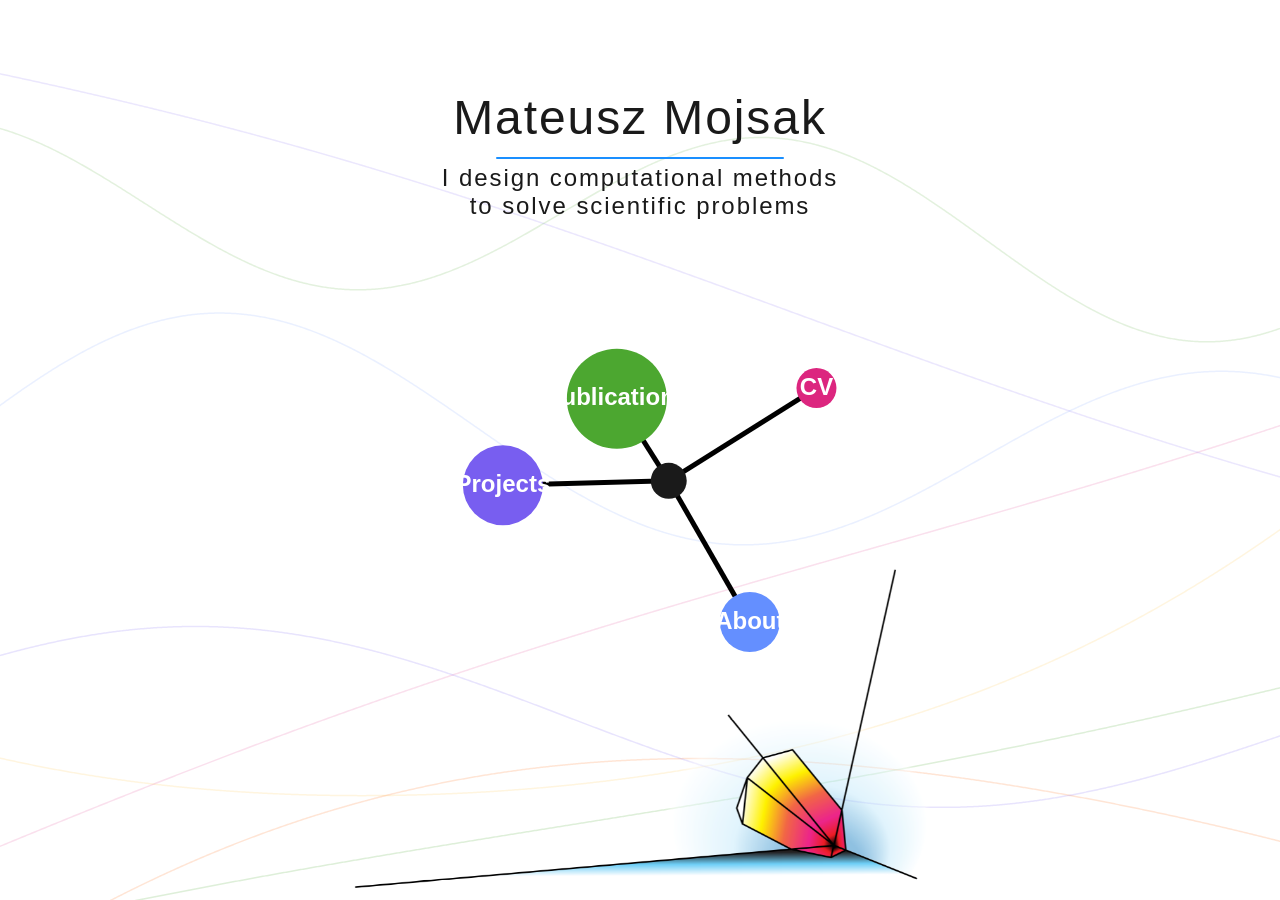
==== commit 1def2bd7: "change blurb" ====
--- a/index.html
+++ b/index.html
@@ -29,7 +29,8 @@
         <span class="divider-line" style="--divider-color: #1A8FFF;"></span>
       </div>
 
-      <p class="tagline">I design methods to solve scientific problems<br>PhD candidate, University of Birmingham<br>MChem, University of Edinburgh</p>
+      <!-- <p class="tagline">I design methods to solve scientific problems<br>PhD candidate, University of Birmingham<br>MChem, University of Edinburgh</p> -->
+      <p class="tagline">I design computational methods<br>to solve scientific problems</p>
 
       <nav class="nav-grid" aria-label="Main navigation">
         <a href="about.html" class="nav-card" style="--card-color: #648fff;">
--- a/css/style.css
+++ b/css/style.css
@@ -143,7 +143,7 @@
 /* Sub-page hero wrapper - keep visible for content */
 .sub-page .hero {
   display: flex;
-  align-items: flex-start;
+  align-items: center;
   min-height: auto;
   padding: 0;
 }
@@ -243,14 +243,15 @@
 .projects-list {
   display: flex;
   flex-direction: column;
+  align-items: center;
   gap: 1.5em;
-  text-align: left;
 }
 
 .project-card {
   background: rgba(0, 0, 0, 0.02);
   border: 0.15em solid var(--card-color, #1a1a1a);
   padding: 1.2em;
+  text-align: left;
   transition: background 0.25s ease, box-shadow 0.25s ease;
 }
 
@@ -376,11 +377,13 @@
 .publication-list {
   text-align: left;
   padding-left: 1.5em;
+  list-style-position: outside;
 }
 
 .publication-list li {
   margin-bottom: 1em;
   line-height: 1.6;
+  padding-left: 0.5em;
 }
 
 .publication-list a {
